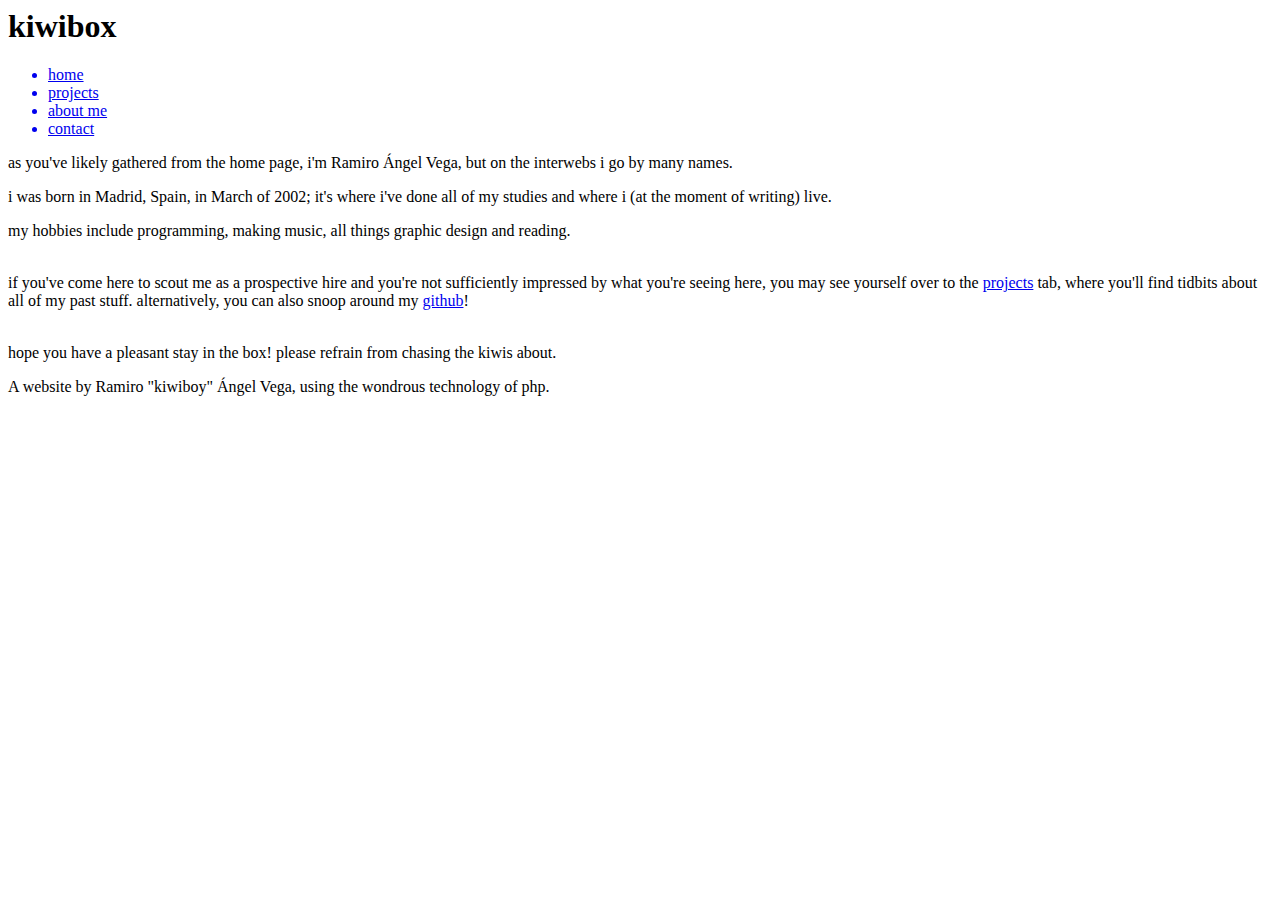
==== about.html @ ff033282 "goodbye php" ====
<head>
    <title>kiwibox</title>

    <!-- style and fonts -->
    <link rel="stylesheet" href="/porfolio/css/main.css">
    <!-- <link rel="shortcut icon" href="img/favicon.ico" type="image/x-icon"> -->
    <link rel="preconnect" href="https://fonts.googleapis.com">
    <link rel="preconnect" href="https://fonts.gstatic.com" crossorigin>
    <link
        href="https://fonts.googleapis.com/css2?family=Archivo:ital,wght@0,100;0,200;0,300;0,400;0,500;0,600;0,700;0,800;0,900;1,100;1,200;1,300;1,400;1,500;1,600;1,700;1,800;1,900&family=Azeret+Mono:ital,wght@0,100;0,200;0,300;0,400;0,500;0,600;0,700;0,800;0,900;1,100;1,200;1,300;1,400;1,500;1,600;1,700;1,800;1,900&display=swap"
        rel="stylesheet">

    <!-- scripts -->

    <!-- meta -->
    <meta name="author" content="Ramiro 'kiwi' Ángel Vega">
</head>

<body>
    <div class="flex">
        <nav>
            <!-- we're doing vertical navbars today!!!! yippee -->
            <h1 class="gay">kiwibox</h1>
            <ul>
                <a href="index.html">
                    <li>home</li>
                </a>
                <a href="projects.html">
                    <li>projects</li>
                </a>
                <a href="about.html">
                    <li>about me</li>
                </a>
                <a href="contact.html">
                    <li>contact</li>
                </a>
            </ul>
        </nav>

        <main id="about">
            <div class="content">
                <p>as you've likely gathered from the home page, i'm Ramiro Ángel Vega, but on the interwebs i go by many names.</p>
        
                <p>i was born in Madrid, Spain, in March of 2002; it's where i've done all of my studies and where i (at the moment of writing) live.</p>
        
                <p>my hobbies include programming, making music, all things graphic design and reading. <br><br></p>
        
                <p>if you've come here to scout me as a prospective hire and you're not sufficiently impressed by what you're seeing here, you may see yourself over to the <a href="projects.php">projects</a> tab, where you'll find tidbits about all of my past stuff. alternatively, you can also snoop around my <a href="https://github.com/kiirisz">github</a>! <br><br></p>
        
                <p>hope you have a pleasant stay in the box! please refrain from chasing the kiwis about.</p>
            </div>
        
            <div class="bgimage">
                <div class="black"></div>
            </div>
        </main>
        

    </div>
    
    <footer>
        <div>A website by Ramiro "kiwiboy" Ángel Vega, using the wondrous technology of php.</div>
    </footer>
    <div id="footer-hover"></div>

    <script src="/porfolio/js/footer.js"></script>

</body>
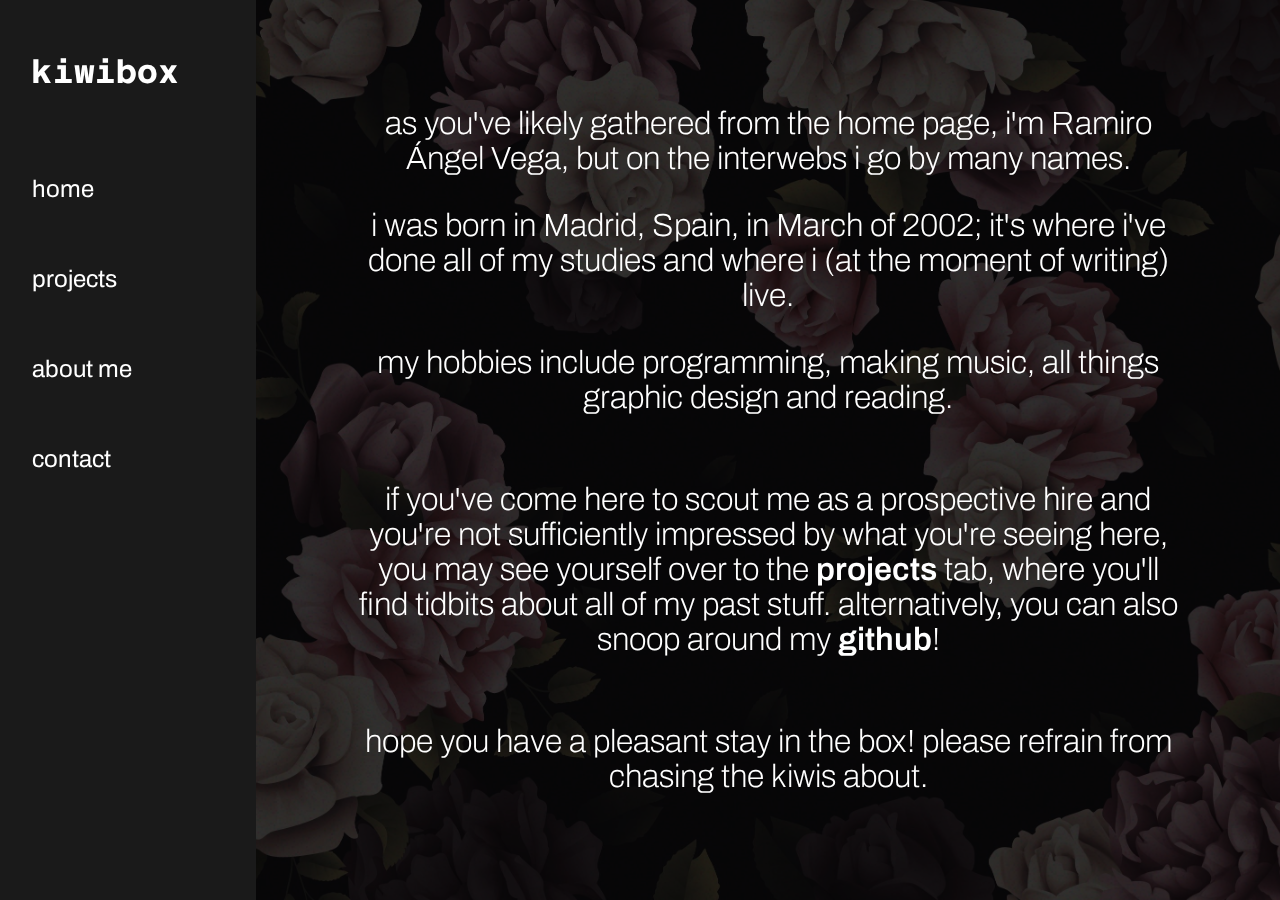
==== commit 22514ecc: "attempt at a working css part one" ====
--- a/about.html
+++ b/about.html
@@ -2,7 +2,7 @@
     <title>kiwibox</title>
 
     <!-- style and fonts -->
-    <link rel="stylesheet" href="/porfolio/css/main.css">
+    <link rel="stylesheet" href="./css/main.css">
     <!-- <link rel="shortcut icon" href="img/favicon.ico" type="image/x-icon"> -->
     <link rel="preconnect" href="https://fonts.googleapis.com">
     <link rel="preconnect" href="https://fonts.gstatic.com" crossorigin>
--- a/css/main.css
+++ b/css/main.css
@@ -0,0 +1,158 @@
+body {
+  font-family: "Archivo", Helvetica, sans-serif;
+  margin: 0;
+}
+
+.mono {
+  font-family: "Azeret Mono", monospace;
+}
+
+.gay:hover {
+  background: linear-gradient(90deg, rgb(255, 0, 0) 0%, rgb(255, 255, 0) 25%, rgb(0, 255, 0) 50%, rgb(0, 180, 255) 66%, rgb(0, 0, 255) 83%, rgb(255, 0, 255) 100%);
+  color: transparent;
+  background-clip: text;
+  -webkit-background-clip: text;
+  -webkit-text-fill-color: transparent;
+}
+
+nav {
+  width: 20%;
+  background-color: #1a1a1a;
+}
+nav h1 {
+  font-family: "Azeret Mono", monospace;
+  color: white;
+  padding: 2rem;
+}
+nav h1:hover {
+  color: orangered;
+}
+nav ul {
+  list-style: none;
+  padding: 0;
+  margin: 0;
+}
+nav ul a {
+  text-decoration: none;
+  color: white;
+}
+nav ul a:hover {
+  background-color: #0a0a0a;
+}
+nav ul a li {
+  padding: 1rem 0;
+  font-size: 1.5rem;
+  font-weight: 400;
+  padding: 2rem;
+}
+nav ul a li:hover {
+  background-color: #0a0a0a;
+}
+
+#footer-hover {
+  width: 100%;
+  height: 5vh;
+  position: fixed;
+  bottom: 0;
+  background-color: blue;
+  opacity: 0;
+}
+
+footer {
+  width: 100%;
+  height: 5vh;
+  display: flex;
+  background-color: #1a1a1a;
+  color: white;
+  justify-content: center;
+  align-items: center;
+  position: fixed;
+  bottom: -50;
+  transition: bottom 0.2s ease-in-out;
+}
+
+.flex {
+  display: flex;
+  height: 100vh;
+}
+
+main {
+  width: 80%;
+  display: flex;
+  flex-direction: column;
+  justify-content: center;
+  align-items: center;
+  font-weight: 200;
+  font-size: 2rem;
+}
+main#home {
+  color: white;
+}
+main#home .bgimage {
+  width: 100%;
+  height: 100%;
+  position: fixed;
+  top: 0;
+  left: 0;
+  background-image: url("../img/blackgold.jpg");
+  background-repeat: repeat;
+  background-size: cover;
+  z-index: -1;
+}
+main#about {
+  color: white;
+}
+main#about .bgimage {
+  width: 100%;
+  height: 100%;
+  position: fixed;
+  top: 0;
+  left: 0;
+  background-image: url("../img/pink.jpg");
+  background-repeat: repeat;
+  background-size: cover;
+  z-index: -1;
+}
+main#projects {
+  color: white;
+}
+main#projects .bgimage {
+  width: 100%;
+  height: 100%;
+  position: fixed;
+  top: 0;
+  left: 0;
+  background-image: url("../img/roses.jpg");
+  background-repeat: repeat;
+  background-size: cover;
+  z-index: -1;
+}
+main h1 {
+  font-size: 3rem;
+  font-weight: 400;
+}
+main .content {
+  text-align: center;
+  width: 80%;
+}
+main .content a {
+  color: white;
+  text-decoration: none;
+  font-weight: 600;
+}
+main .content a:hover {
+  color: orangered;
+}
+
+.black {
+  background-color: black;
+  width: 100%;
+  height: 100%;
+  position: fixed;
+  top: 0;
+  left: 0;
+  z-index: -2;
+  opacity: 80%;
+}
+
+/*# sourceMappingURL=main.css.map */
